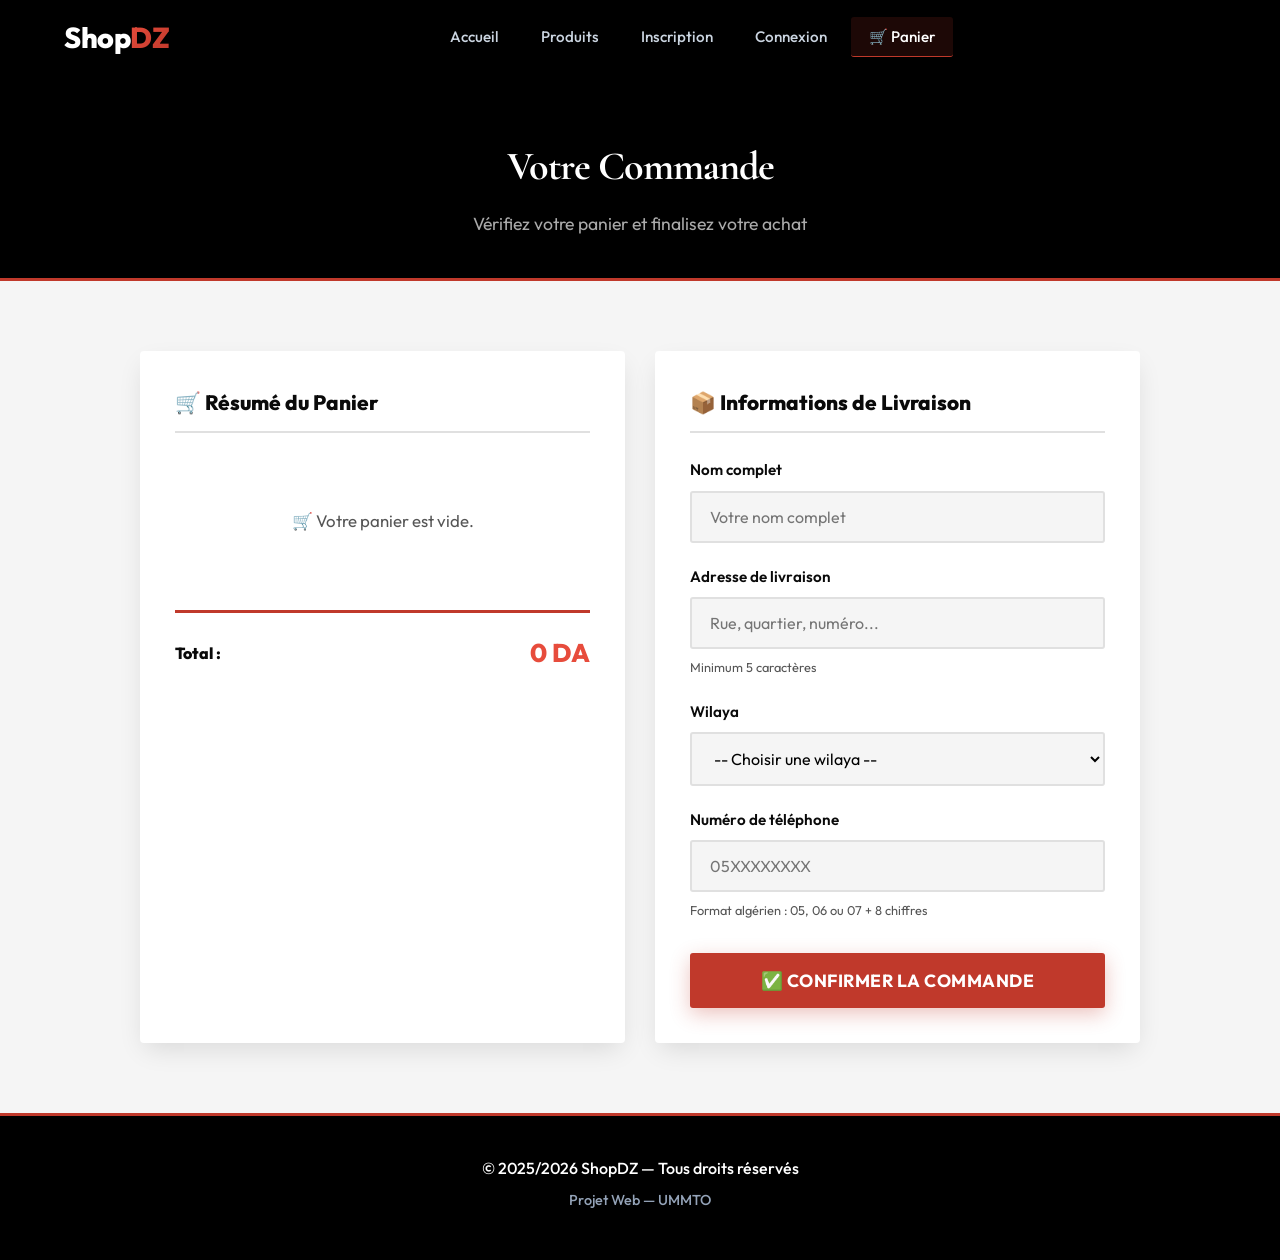
==== commande.html @ a50000b7 "1" ====
<!DOCTYPE html>
<html lang="fr">
<head>
    <meta charset="UTF-8">
    <meta name="viewport" content="width=device-width, initial-scale=1.0">
    <meta name="description" content="ShopDZ - Finalisez votre commande, livraison partout en Algérie.">
    <title>ShopDZ - Commande</title>
    <link rel="stylesheet" href="projet.css">
</head>
<body>

    <header>
        <div class="container">
            <div class="logo">
                <a href="accueil.html"><h1>Shop<span>DZ</span></h1></a>
            </div>
            <button id="hamburger" class="hamburger" aria-label="Menu">
                <span></span><span></span><span></span>
            </button>
            <nav id="nav-menu">
                <ul>
                    <li><a href="accueil.html">Accueil</a></li>
                    <li><a href="produits.html">Produits</a></li>
                    <li><a href="inscription.html">Inscription</a></li>
                    <li><a href="connection.html">Connexion</a></li>
                    <li><a href="commande.html" class="actif">🛒 Panier <span id="compteur-panier" class="compteur">0</span></a></li>
                </ul>
            </nav>
            <div id="nav-session"></div>
        </div>
    </header>

    <main>
        <section class="titre-page">
            <h2>Votre Commande</h2>
            <p>Vérifiez votre panier et finalisez votre achat</p>
        </section>

        <section class="section-commande">
            <div class="container">
                <!-- Message de retour global -->
                <div id="message-commande" class="message" style="max-width:1000px; margin:0 auto 24px;"></div>

                <div class="grille-commande">

                    <!-- Résumé du panier -->
                    <div class="resume-panier">
                        <h3>🛒 Résumé du Panier</h3>
                        <div id="contenu-panier">
                            <p class="panier-vide">Votre panier est vide.</p>
                        </div>
                        <div class="total-panier">
                            <span>Total :</span>
                            <span class="montant-total" id="total-commande">0 DA</span>
                        </div>
                    </div>

                    <!-- Formulaire de livraison -->
                    <div class="formulaire-livraison">
                        <h3>📦 Informations de Livraison</h3>
                        <form id="formulaire-commande" novalidate>

                            <div class="groupe-champ">
                                <label for="nom-complet">Nom complet</label>
                                <input type="text" id="nom-complet" placeholder="Votre nom complet" required>
                            </div>

                            <div class="groupe-champ">
                                <label for="adresse">Adresse de livraison</label>
                                <input type="text" id="adresse" placeholder="Rue, quartier, numéro..." required>
                                <small>Minimum 5 caractères</small>
                            </div>

                            <div class="groupe-champ">
                                <label for="ville">Wilaya</label>
                                <select id="ville" required>
                                    <option value="">-- Choisir une wilaya --</option>
                                    <option>Tizi-Ouzou</option>
                                    <option>Alger</option>
                                    <option>Béjaïa</option>
                                    <option>Bouira</option>
                                    <option>Oran</option>
                                    <option>Constantine</option>
                                    <option>Sétif</option>
                                    <option>Blida</option>
                                    <option>Boumerdès</option>
                                    <option>Annaba</option>
                                    <option>Batna</option>
                                    <option>Autre</option>
                                </select>
                            </div>

                            <div class="groupe-champ">
                                <label for="telephone">Numéro de téléphone</label>
                                <input type="tel" id="telephone" placeholder="05XXXXXXXX" required>
                                <small>Format algérien : 05, 06 ou 07 + 8 chiffres</small>
                            </div>

                            <button type="submit" class="btn-soumettre">✅ Confirmer la commande</button>
                        </form>
                    </div>

                </div>
            </div>
        </section>
    </main>

    <footer>
        <p>&copy; 2025/2026 ShopDZ — Tous droits réservés</p>
        <p class="info-projet">Projet Web — UMMTO</p>
    </footer>

    <script src="projet.js"></script>
</body>
</html>
---- projet.css ----
@import url('https://fonts.googleapis.com/css2?family=Cormorant+Garamond:wght@300;400;500;600;700&family=Outfit:wght@300;400;500;600;700;800&display=swap');

/* la police qu'on a choisi */
:root {
    --primaire: #c0392b;
    /* Rouge sombre - accent principal */
    --primaire-fonce: #0a0a0a;
    /* Noir profond */
    --secondaire: #e74c3c;
    /* Rouge vif */
    --accent: #c0392b;
    /* Rouge accent */
    --fond: #f5f5f5;
    /* Gris très doux */
    --fond-carte: #ffffff;
    --texte: #0a0a0a;
    --texte-clair: #555555;
    --bordure: #e0e0e0;

    /* Ombres élégantes */
    --ombre: 0 10px 25px -5px rgba(0, 0, 0, 0.12);
    --ombre-hover: 0 20px 35px -10px rgba(192, 57, 43, 0.2);

    /* Bords légèrement arrondis — style galerie */
    --rayon: 4px;
    --rayon-bouton: 3px;

    /* Animations fluides */
    --transition: all 0.35s cubic-bezier(0.2, 0.8, 0.2, 1);
}

/* reset basique */
*,
*::before,
*::after {
    margin: 0;
    padding: 0;
    box-sizing: border-box;
}

html {
    scroll-behavior: smooth;
}

body {
    font-family: 'Outfit', sans-serif;
    background: #ffffff;
    background: var(--fond);
    color: var(--texte);
    line-height: 1.6;
    min-height: 100vh;
    display: flex;
    flex-direction: column;
    -webkit-font-smoothing: antialiased;
}

a {
    text-decoration: none;
    color: inherit;
    transition: var(--transition);
}

ul {
    list-style: none;
}

img {
    max-width: 100%;
    height: auto;
    display: block;
}

.container {
    max-width: 1200px;
    margin: 0 auto;
    padding: 0 24px;
}

/* le header et le menu */
header {
    background: #000000;
    backdrop-filter: blur(12px);
    padding: 0;
    position: sticky;
    top: 0;
    z-index: 1000;
    box-shadow: 0 4px 20px rgba(0, 0, 0, 0.15);
}

header .container {
    display: flex;
    justify-content: space-between;
    align-items: center;
    padding: 14px 24px;
    flex-wrap: wrap;
}

.logo h1 {
    font-size: 1.8rem;
    font-weight: 800;
    color: white;
    letter-spacing: -0.5px;
}

.logo h1 span {
    background: linear-gradient(135deg, #e74c3c, #c0392b);
    -webkit-background-clip: text;
    -webkit-text-fill-color: transparent;
}

nav ul {
    display: flex;
    gap: 6px;
    align-items: center;
}

nav ul li a {
    color: #cbd5e1;
    padding: 10px 18px;
    border-radius: var(--rayon-bouton);
    font-size: 0.95rem;
    font-weight: 500;
    transition: var(--transition);
}

nav ul li a:hover,
nav ul li a.actif {
    background: rgba(192, 57, 43, 0.15);
    color: white;
    border-bottom: 1px solid #c0392b;
}

.compteur {
    background: var(--accent);
    color: white;
    font-size: 0.75rem;
    padding: 2px 8px;
    border-radius: 50%;
    margin-left: 6px;
    font-weight: 700;
    display: none;
    align-items: center;
    justify-content: center;
}

#nav-session {
    display: flex;
    align-items: center;
    gap: 12px;
    font-size: 0.9rem;
}

.utilisateur-connecte {
    color: #e74c3c;
    font-weight: 600;
}

.btn-deconnexion {
    background: rgba(244, 63, 94, 0.15);
    color: #fda4af;
    border: 1px solid rgba(244, 63, 94, 0.3);
    padding: 8px 16px;
    border-radius: var(--rayon-bouton);
    cursor: pointer;
    font-size: 0.85rem;
    font-family: 'Outfit', sans-serif;
    font-weight: 600;
    transition: var(--transition);
}

.btn-deconnexion:hover {
    background: var(--accent);
    color: white;
    border-color: var(--accent);
}

/* Hamburger */
.hamburger {
    display: none;
    flex-direction: column;
    gap: 6px;
    background: none;
    border: none;
    cursor: pointer;
    padding: 5px;
}

.hamburger span {
    width: 28px;
    height: 3px;
    background: white;
    border-radius: 3px;
    transition: var(--transition);
}

.hamburger.actif span:nth-child(1) {
    transform: rotate(45deg) translate(6px, 6px);
}

.hamburger.actif span:nth-child(2) {
    opacity: 0;
}

.hamburger.actif span:nth-child(3) {
    transform: rotate(-45deg) translate(7px, -6px);
}

/* la grande image d'accueil */
.hero {
    background: #000000;
    color: white;
    text-align: center;
    padding: 110px 20px;
    position: relative;
    overflow: hidden;
    box-shadow: inset 0 -10px 30px rgba(0, 0, 0, 0.3);
}

.hero::before {
    content: '';
    position: absolute;
    width: 600px;
    height: 600px;
    background: radial-gradient(circle, rgba(192, 57, 43, 0.12), transparent 60%);
    top: -200px;
    left: -100px;
}

.hero h2 {
    font-size: 3.8rem;
    line-height: 1.1;
    margin-bottom: 24px;
    font-weight: 800;
    letter-spacing: -1.5px;
    position: relative;
    z-index: 1;
}

.hero h2 .accent {
    color: #e74c3c;
}

.hero p {
    font-size: 1.2rem;
    margin-bottom: 45px;
    color: #cccccc;
    font-weight: 400;
    position: relative;
    z-index: 1;
    max-width: 650px;
    margin-left: auto;
    margin-right: auto;
}

.btn-principal {
    display: inline-block;
    background: #c0392b;
    color: white;
    padding: 16px 40px;
    border-radius: var(--rayon-bouton);
    font-weight: 700;
    font-size: 1.1rem;
    transition: var(--transition);
    position: relative;
    z-index: 1;
    box-shadow: 0 10px 25px rgba(192, 57, 43, 0.3);
    letter-spacing: 0.5px;
    text-transform: uppercase;
    font-size: 0.95rem;
}

.btn-principal:hover {
    transform: translateY(-4px);
    background: #e74c3c;
    box-shadow: 0 15px 35px rgba(192, 57, 43, 0.45);
}

/* partie avantages */
.presentation {
    padding: 90px 20px;
    text-align: center;
    background: white;
}

.presentation h2 {
    font-size: 2.3rem;
    margin-bottom: 50px;
    font-weight: 800;
    color: var(--primaire-fonce);
    letter-spacing: -1px;
}

.grille-avantages {
    display: grid;
    grid-template-columns: repeat(auto-fit, minmax(250px, 1fr));
    gap: 30px;
}

.avantage {
    background: var(--fond);
    padding: 40px 25px;
    border-radius: var(--rayon);
    transition: var(--transition);
    border: 1px solid transparent;
}

.avantage:hover {
    transform: translateY(-6px);
    background: white;
    box-shadow: var(--ombre);
    border-color: var(--bordure);
}

.avantage .icone {
    font-size: 3rem;
    margin-bottom: 20px;
    display: inline-block;
    background: linear-gradient(135deg, #c0392b, #e74c3c);
    -webkit-background-clip: text;
    -webkit-text-fill-color: transparent;
    filter: drop-shadow(0 4px 6px rgba(192, 57, 43, 0.25));
}

.avantage h3 {
    font-size: 1.25rem;
    margin-bottom: 12px;
    font-weight: 700;
    color: var(--texte);
}

.avantage p {
    font-size: 0.95rem;
    color: var(--texte-clair);
}

/* partie categories */
.categories-apercu {
    padding: 90px 20px;
    text-align: center;
}

.categories-apercu h2 {
    font-size: 2.3rem;
    margin-bottom: 50px;
    font-weight: 800;
    color: var(--primaire-fonce);
    letter-spacing: -1px;
}

.grille-categories {
    display: grid;
    grid-template-columns: repeat(auto-fit, minmax(350px, 1fr));
    gap: 30px;
    max-width: 900px;
    margin: 0 auto;
}

.carte-categorie {
    padding: 50px 40px;
    border-radius: var(--rayon);
    transition: var(--transition);
    cursor: pointer;
    position: relative;
    overflow: hidden;
    text-align: left;
    color: white;
    box-shadow: var(--ombre);
}

/* Couleurs spécifiques par catégorie */
.carte-categorie:nth-child(1) {
    background: linear-gradient(135deg, #0a0a0a, #2c0000);
    border-left: 4px solid #c0392b;
}

.carte-categorie:nth-child(2) {
    background: linear-gradient(135deg, #1a1a1a, #3d0000);
    border-left: 4px solid #e74c3c;
}

.carte-categorie:hover {
    transform: translateY(-8px);
    box-shadow: 0 20px 40px rgba(192, 57, 43, 0.25);
}

.carte-categorie .icone-cat {
    font-size: 3.5rem;
    margin-bottom: 20px;
    filter: drop-shadow(0 4px 8px rgba(0, 0, 0, 0.2));
}

.carte-categorie h3 {
    font-size: 1.8rem;
    margin-bottom: 12px;
    font-weight: 800;
}

.carte-categorie p {
    color: rgba(255, 255, 255, 0.9);
    font-size: 1.05rem;
}

/* page des produits */
.section-produits {
    padding: 70px 20px;
}

.section-produits h2 {
    text-align: center;
    font-size: 2.3rem;
    margin-bottom: 40px;
    font-weight: 800;
    color: var(--primaire-fonce);
    letter-spacing: -1px;
}

.conteneur-filtres {
    display: flex;
    justify-content: center;
    flex-wrap: wrap;
    gap: 12px;
    margin-bottom: 50px;
}

.btn-filtre {
    padding: 10px 24px;
    border: 2px solid white;
    background: white;
    color: var(--texte-clair);
    border-radius: var(--rayon-bouton);
    cursor: pointer;
    font-family: 'Outfit', sans-serif;
    font-size: 1rem;
    font-weight: 600;
    transition: var(--transition);
    box-shadow: 0 4px 10px rgba(0, 0, 0, 0.05);
}

.btn-filtre:hover {
    color: var(--primaire);
    box-shadow: 0 6px 15px rgba(79, 70, 229, 0.15);
}

.btn-filtre.actif {
    background: var(--primaire);
    color: white;
    border-color: var(--primaire);
    box-shadow: 0 8px 20px rgba(79, 70, 229, 0.3);
}

.grille-produits {
    display: grid;
    grid-template-columns: repeat(auto-fill, minmax(280px, 1fr));
    gap: 30px;
}

.carte-produit {
    background: var(--fond-carte);
    border-radius: var(--rayon);
    overflow: hidden;
    transition: var(--transition);
    box-shadow: var(--ombre);
    position: relative;
    border: 1px solid transparent;
}

.carte-produit:hover {
    transform: translateY(-8px);
    box-shadow: var(--ombre-hover);
    border-color: var(--bordure);
}

.image-produit {
    position: relative;
    height: 250px;
    overflow: hidden;
    background: #e2e8f0;
    /* Fond colorÃ© pour faire ressortir le produit */
    padding: 0;
}

.image-produit img {
    width: 100%;
    height: 100%;
    object-fit: cover;
    transition: transform 0.6s cubic-bezier(0.2, 0.8, 0.2, 1);
}

.carte-produit:hover .image-produit img {
    transform: scale(1.08);
}

.badge-categorie {
    position: absolute;
    top: 16px;
    right: 16px;
    background: rgba(15, 23, 42, 0.85);
    backdrop-filter: blur(8px);
    color: white;
    padding: 6px 14px;
    border-radius: 8px;
    font-size: 0.75rem;
    font-weight: 600;
    letter-spacing: 0.5px;
    box-shadow: 0 4px 10px rgba(0, 0, 0, 0.1);
}

.info-produit {
    padding: 24px;
}

.info-produit h3 {
    font-size: 1.15rem;
    margin-bottom: 10px;
    font-weight: 700;
    line-height: 1.4;
    color: var(--texte);
}

.description-produit {
    font-size: 0.95rem;
    color: var(--texte-clair);
    margin-bottom: 24px;
    line-height: 1.5;
}

.bas-carte {
    display: flex;
    justify-content: space-between;
    align-items: center;
}

.prix {
    font-size: 1.3rem;
    font-weight: 800;
    color: var(--primaire);
}

.btn-ajouter {
    background: linear-gradient(135deg, var(--primaire), var(--secondaire));
    color: white;
    border: none;
    padding: 10px 20px;
    border-radius: var(--rayon-bouton);
    cursor: pointer;
    font-family: 'Outfit', sans-serif;
    font-size: 0.9rem;
    font-weight: 600;
    transition: var(--transition);
    box-shadow: 0 4px 15px rgba(79, 70, 229, 0.3);
}

.btn-ajouter:hover {
    transform: scale(1.05);
    box-shadow: 0 6px 20px rgba(79, 70, 229, 0.4);
}

.aucun-produit,
.erreur-chargement {
    text-align: center;
    padding: 80px;
    color: var(--texte-clair);
    font-size: 1.2rem;
    grid-column: 1 / -1;
}

/* formulaires connexion et inscription */
.section-formulaire {
    padding: 70px 20px;
    display: flex;
    justify-content: center;
    min-height: calc(100vh - 300px);
}

.conteneur-formulaire {
    background: white;
    padding: 45px;
    border-radius: var(--rayon);
    box-shadow: var(--ombre);
    width: 100%;
    max-width: 500px;
    border-top: 5px solid var(--primaire);
}

.conteneur-formulaire h2 {
    text-align: center;
    margin-bottom: 12px;
    font-size: 2rem;
    font-weight: 800;
    color: var(--primaire-fonce);
    letter-spacing: -0.5px;
}

.conteneur-formulaire .sous-titre {
    text-align: center;
    color: var(--texte-clair);
    margin-bottom: 35px;
    font-size: 1rem;
}

.groupe-champ {
    margin-bottom: 22px;
}

.groupe-champ label {
    display: block;
    margin-bottom: 8px;
    font-weight: 600;
    font-size: 0.95rem;
    color: var(--texte);
}

.groupe-champ input,
.groupe-champ textarea,
.groupe-champ select {
    width: 100%;
    padding: 14px 18px;
    border: 2px solid var(--bordure);
    border-radius: var(--rayon-bouton);
    font-family: 'Outfit', sans-serif;
    font-size: 1rem;
    transition: var(--transition);
    background: var(--fond);
}

.groupe-champ input:focus,
.groupe-champ textarea:focus,
.groupe-champ select:focus {
    outline: none;
    border-color: #c0392b;
    background: white;
    box-shadow: 0 0 0 4px rgba(192, 57, 43, 0.12);
}

.groupe-champ small {
    display: block;
    margin-top: 8px;
    font-size: 0.8rem;
    color: var(--texte-clair);
}

.btn-soumettre {
    width: 100%;
    padding: 16px;
    background: #c0392b;
    color: white;
    border: none;
    border-radius: var(--rayon-bouton);
    font-family: 'Outfit', sans-serif;
    font-size: 1.1rem;
    font-weight: 700;
    cursor: pointer;
    transition: var(--transition);
    margin-top: 10px;
    box-shadow: 0 6px 20px rgba(192, 57, 43, 0.3);
    text-transform: uppercase;
    letter-spacing: 0.5px;
}

.btn-soumettre:hover {
    transform: translateY(-2px);
    background: #e74c3c;
    box-shadow: 0 10px 25px rgba(192, 57, 43, 0.4);
}

/* Messages */
.message {
    padding: 14px 20px;
    border-radius: 12px;
    margin-bottom: 24px;
    font-size: 0.95rem;
    font-weight: 600;
    text-align: center;
    display: none;
}

.message.erreur {
    display: block;
    background: #fff1f2;
    color: #e11d48;
    border: 1px solid #fecdd3;
}

.message.succes {
    display: block;
    background: #f0fdf4;
    color: #16a34a;
    border: 1px solid #bbf7d0;
}

.lien-formulaire {
    text-align: center;
    margin-top: 25px;
    font-size: 0.95rem;
    color: var(--texte-clair);
}

.lien-formulaire a {
    color: #c0392b;
    font-weight: 700;
}

.lien-formulaire a:hover {
    text-decoration: underline;
}

/* page de commande */
.section-commande {
    padding: 70px 20px;
}

.section-commande h2 {
    text-align: center;
    font-size: 2.3rem;
    margin-bottom: 40px;
    font-weight: 800;
    color: var(--primaire-fonce);
    letter-spacing: -1px;
}

.grille-commande {
    display: grid;
    grid-template-columns: 1fr 1fr;
    gap: 30px;
    max-width: 1000px;
    margin: 0 auto;
}

.resume-panier,
.formulaire-livraison {
    background: white;
    padding: 35px;
    border-radius: var(--rayon);
    box-shadow: var(--ombre);
}

.resume-panier h3,
.formulaire-livraison h3 {
    font-size: 1.3rem;
    margin-bottom: 25px;
    padding-bottom: 12px;
    border-bottom: 2px solid var(--bordure);
    font-weight: 800;
    color: var(--primaire-fonce);
}

.item-panier {
    display: flex;
    justify-content: space-between;
    align-items: center;
    padding: 16px 0;
    border-bottom: 1px dashed var(--bordure);
}

.info-item h4 {
    font-size: 1rem;
    margin-bottom: 6px;
    font-weight: 700;
    color: var(--texte);
}

.info-item p {
    font-size: 0.9rem;
    color: var(--texte-clair);
}

.actions-item {
    display: flex;
    align-items: center;
    gap: 16px;
}

.sous-total {
    font-weight: 800;
    color: var(--primaire);
    font-size: 1rem;
}

.btn-supprimer {
    background: var(--fond);
    color: var(--accent);
    border: none;
    width: 32px;
    height: 32px;
    border-radius: 8px;
    cursor: pointer;
    font-size: 1rem;
    transition: var(--transition);
    display: flex;
    align-items: center;
    justify-content: center;
}

.btn-supprimer:hover {
    background: var(--accent);
    color: white;
}

.panier-vide {
    text-align: center;
    color: var(--texte-clair);
    padding: 50px 10px;
    font-size: 1.05rem;
}

.total-panier {
    display: flex;
    justify-content: space-between;
    align-items: center;
    margin-top: 25px;
    padding-top: 20px;
    border-top: 3px solid var(--primaire);
    font-weight: 800;
}

.total-panier .montant-total {
    color: var(--secondaire);
    font-size: 1.6rem;
}

/* notification quand on ajoute au panier */
.notification-panier {
    position: fixed;
    bottom: 30px;
    right: 30px;
    background: #0a0a0a;
    color: white;
    border-left: 4px solid #c0392b;
    padding: 16px 24px;
    border-radius: var(--rayon-bouton);
    box-shadow: 0 10px 25px rgba(0, 0, 0, 0.4);
    z-index: 9999;
    font-size: 0.95rem;
    font-weight: 600;
    animation: entrerNotif 0.5s cubic-bezier(0.2, 0.8, 0.2, 1);
}

@keyframes entrerNotif {
    from {
        transform: translateY(100px);
        opacity: 0;
    }

    to {
        transform: translateY(0);
        opacity: 1;
    }
}

/* titre des pages */
.titre-page {
    background: #000000;
    color: white;
    text-align: center;
    padding: 60px 20px 40px;
    border-bottom: 3px solid #c0392b;
}

.titre-page h2 {
    font-size: 2.5rem;
    font-weight: 800;
    letter-spacing: -1px;
    margin-bottom: 12px;
    font-family: 'Cormorant Garamond', serif;
}

.titre-page p {
    color: #aaaaaa;
    font-size: 1.1rem;
}

/* footer */
footer {
    background: #000000;
    color: white;
    text-align: center;
    padding: 40px 20px;
    margin-top: auto;
    border-top: 3px solid #c0392b;
}

footer p {
    margin-bottom: 8px;
    font-weight: 500;
}

footer .info-projet {
    font-size: 0.9rem;
    color: #94a3b8;
}

/* media queries pour telephone et tablette */
@media screen and (max-width: 768px) {
    .hamburger {
        display: flex;
    }

    nav {
        width: 100%;
        order: 3;
    }

    nav ul {
        display: none;
        flex-direction: column;
        width: 100%;
        padding: 16px 0;
    }

    nav ul.actif {
        display: flex;
    }

    nav ul li {
        width: 100%;
    }

    nav ul li a {
        display: block;
        padding: 12px 18px;
        border-radius: 8px;
        background: rgba(255, 255, 255, 0.05);
        margin-bottom: 6px;
    }

    .hero {
        padding: 80px 20px;
    }

    .hero h2 {
        font-size: 2.8rem;
    }

    .hero p {
        font-size: 1.05rem;
    }

    .grille-produits {
        grid-template-columns: repeat(auto-fill, minmax(240px, 1fr));
        gap: 20px;
    }

    .grille-commande {
        grid-template-columns: 1fr;
        gap: 30px;
    }

    .conteneur-formulaire {
        padding: 35px 24px;
    }

    #nav-session {
        order: 2;
    }
}

@media screen and (max-width: 480px) {
    .logo h1 {
        font-size: 1.5rem;
    }

    .hero h2 {
        font-size: 2.2rem;
    }

    .btn-principal {
        padding: 14px 30px;
        width: 100%;
    }

    .grille-avantages {
        grid-template-columns: 1fr;
    }

    .grille-categories {
        grid-template-columns: 1fr;
    }

    .titre-page h2 {
        font-size: 2.2rem;
    }

    .item-panier {
        flex-direction: column;
        align-items: flex-start;
        gap: 12px;
    }

    .actions-item {
        align-self: stretch;
        justify-content: space-between;
    }

    .notification-panier {
        left: 20px;
        right: 20px;
        bottom: 20px;
        text-align: center;
    }
}
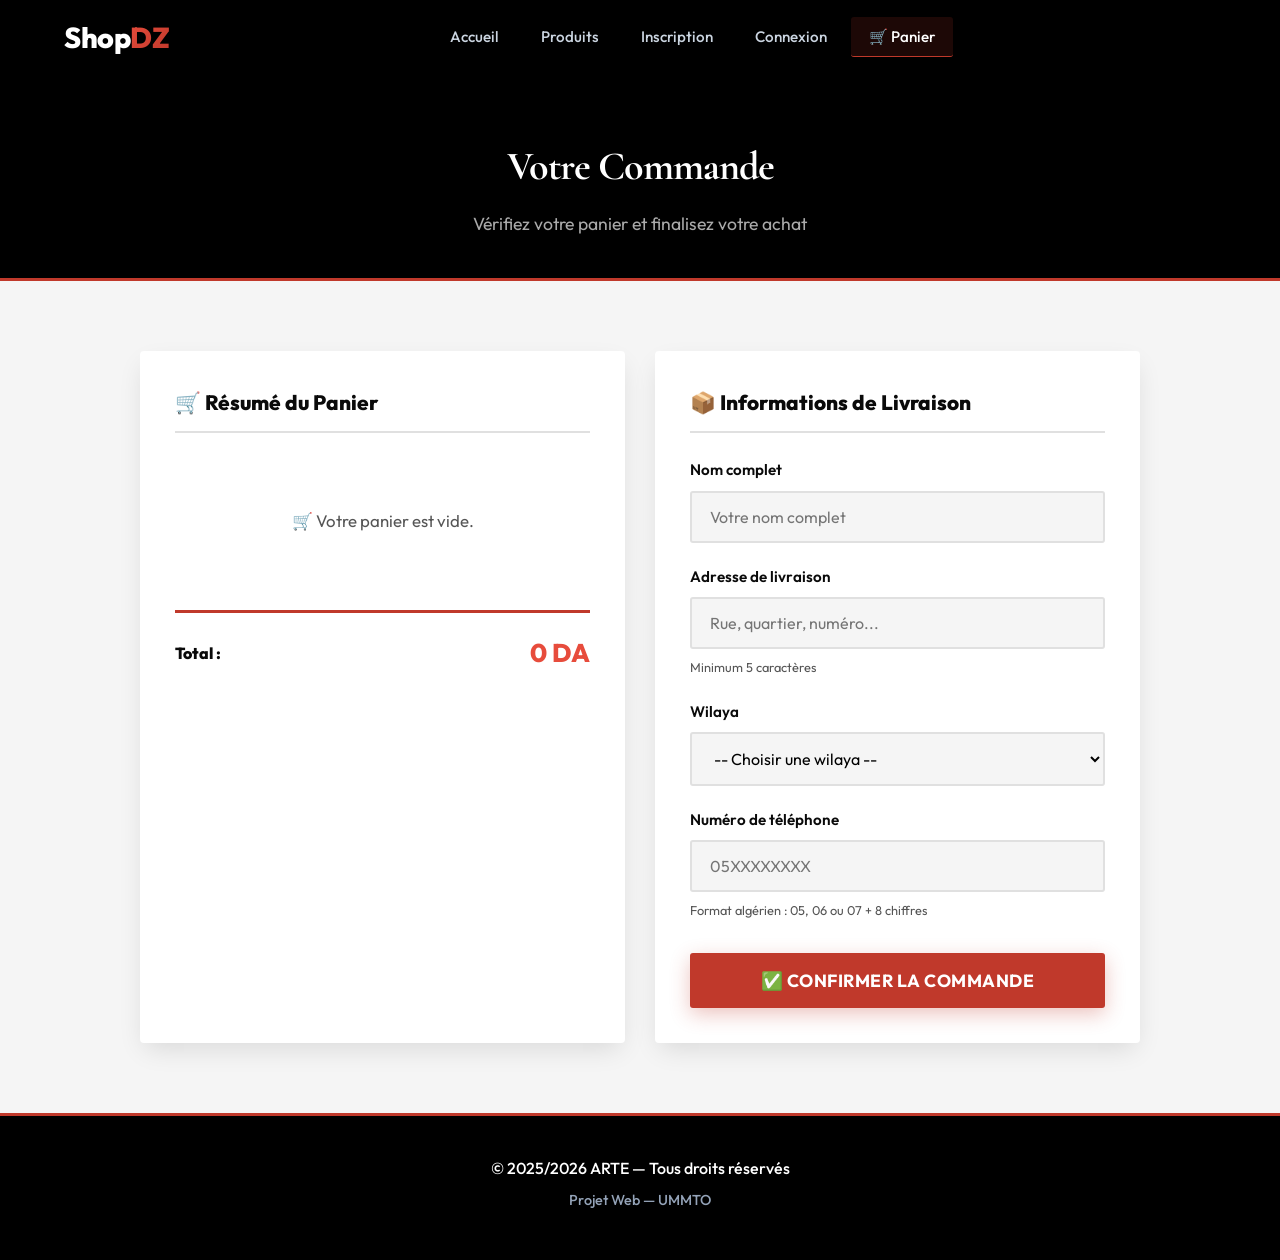
==== commit 800f2f7c: "2 on a enfin tranche sur le theme" ====
--- a/commande.html
+++ b/commande.html
@@ -3,8 +3,8 @@
 <head>
     <meta charset="UTF-8">
     <meta name="viewport" content="width=device-width, initial-scale=1.0">
-    <meta name="description" content="ShopDZ - Finalisez votre commande, livraison partout en Algérie.">
-    <title>ShopDZ - Commande</title>
+    <meta name="description" content="ARTE - Finalisez votre commande, livraison partout en Algérie.">
+    <title>ARTE - Commande</title>
     <link rel="stylesheet" href="projet.css">
 </head>
 <body>
@@ -106,7 +106,7 @@
     </main>
 
     <footer>
-        <p>&copy; 2025/2026 ShopDZ — Tous droits réservés</p>
+        <p>&copy; 2025/2026 ARTE — Tous droits réservés</p>
         <p class="info-projet">Projet Web — UMMTO</p>
     </footer>
 
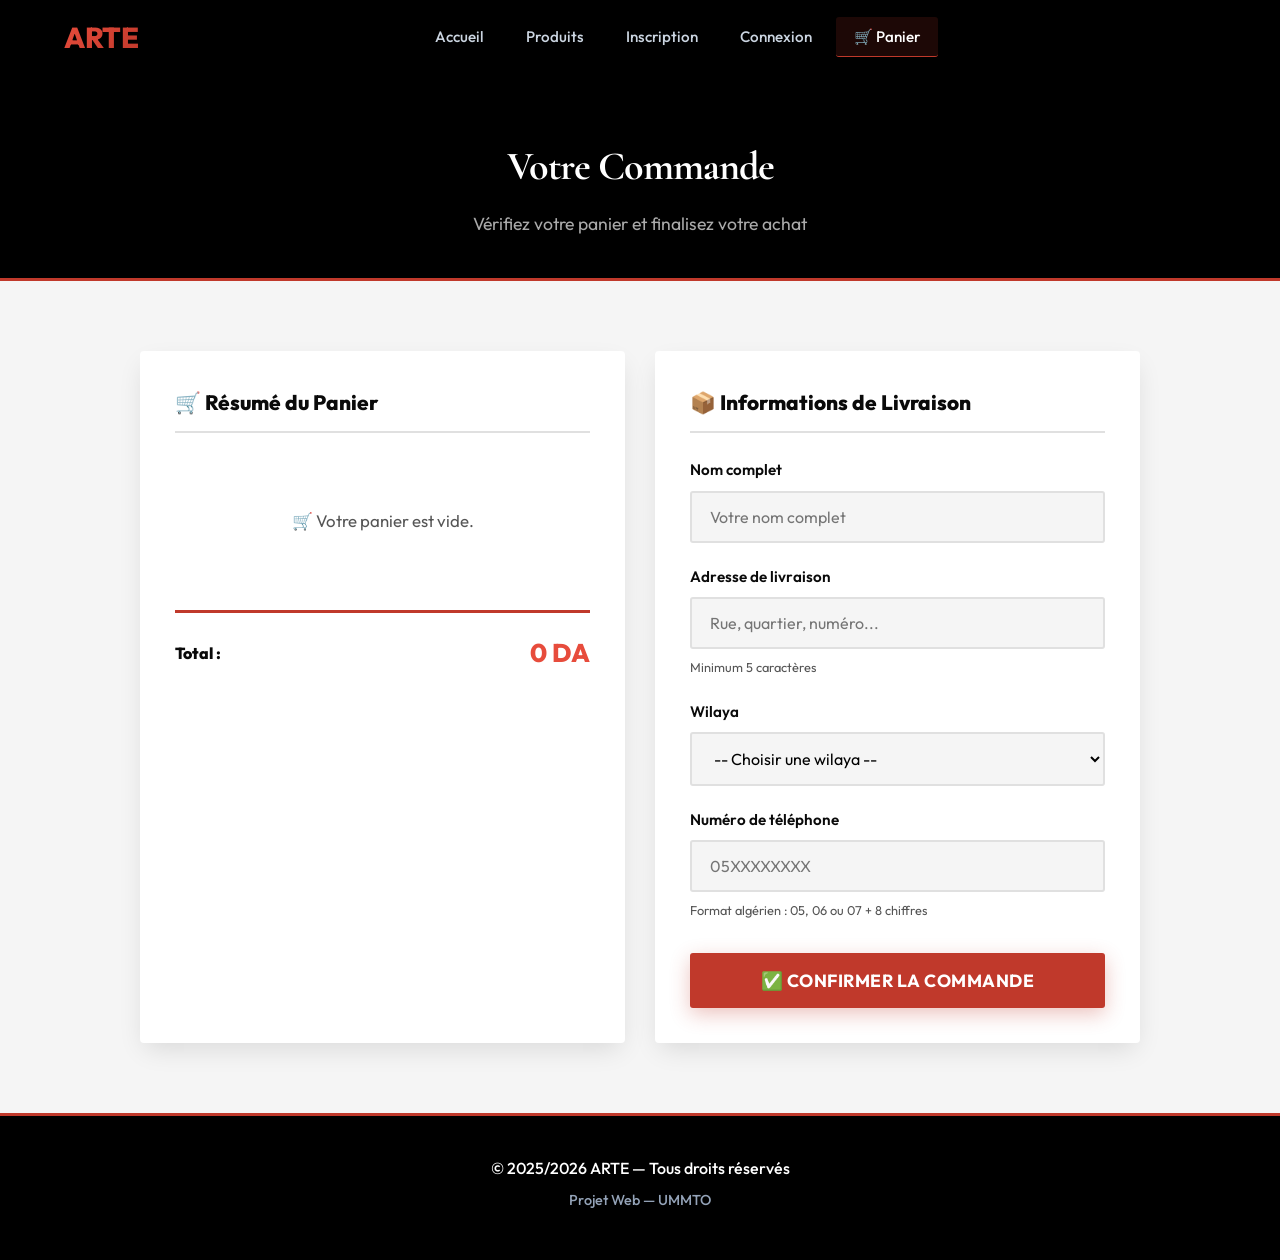
==== commit 03eb3bb4: "4" ====
--- a/commande.html
+++ b/commande.html
@@ -12,7 +12,7 @@
     <header>
         <div class="container">
             <div class="logo">
-                <a href="accueil.html"><h1>Shop<span>DZ</span></h1></a>
+                <a href="accueil.html"><h1><span>ARTE</span></h1></a>
             </div>
             <button id="hamburger" class="hamburger" aria-label="Menu">
                 <span></span><span></span><span></span>
